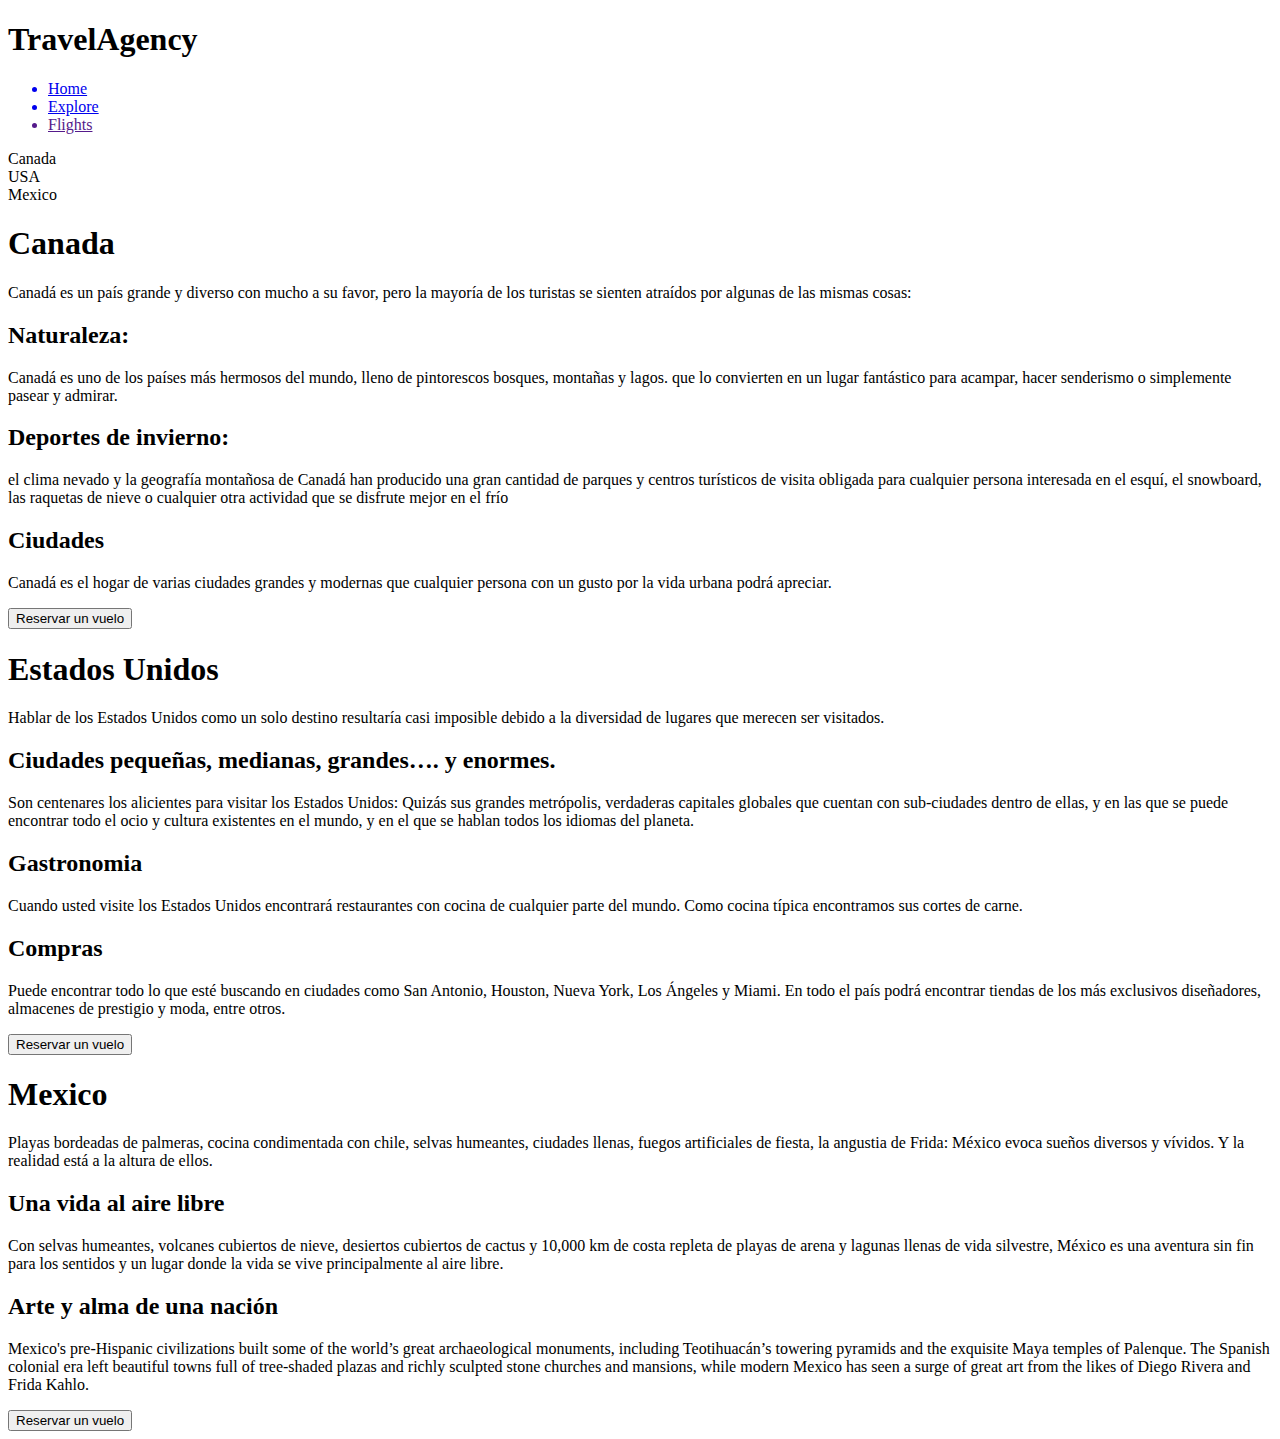
==== CAmerica.html @ 49736a88 "commit to master" ====
<!DOCTYPE html>
<html lang="en">

<head>
    <meta charset="UTF-8">
    <link rel="stylesheet" href="css/CAmerica.css">
    <meta name="viewport" content="width=device-width, initial-scale=1.0">
    <link href="https://fonts.googleapis.com/css2?family=Noto+Sans+JP&display=swap" rel="stylesheet">

    <script src="https://code.jquery.com/jquery-3.5.1.slim.min.js"
        integrity="sha384-DfXdz2htPH0lsSSs5nCTpuj/zy4C+OGpamoFVy38MVBnE+IbbVYUew+OrCXaRkfj" crossorigin="anonymous">
    </script>
    <script src="https://cdn.jsdelivr.net/npm/popper.js@1.16.1/dist/umd/popper.min.js"
        integrity="sha384-9/reFTGAW83EW2RDu2S0VKaIzap3H66lZH81PoYlFhbGU+6BZp6G7niu735Sk7lN" crossorigin="anonymous">
    </script>
    <script src="https://stackpath.bootstrapcdn.com/bootstrap/4.5.2/js/bootstrap.min.js"
        integrity="sha384-B4gt1jrGC7Jh4AgTPSdUtOBvfO8shuf57BaghqFfPlYxofvL8/KUEfYiJOMMV+rV" crossorigin="anonymous">
    </script>
    <title>Document</title>
</head>

<body>
    <div class="contain">
        <div class="nav">
            <h1>TravelAgency</h1>
            <ul>
                <a href="index.html">
                    <li>Home</li>
                </a>
                <a href="explore.html">
                    <li class="active">Explore</li>
                </a>
                <a href="">
                    <li>Flights</li>
                </a>
            </ul>
        </div>
        <div class="main">

            <div class="tab">
                <li class="tablinks" onclick="openCity(event, 'Canada')">Canada
                </li>
                <li class="tablinks" onclick="openCity(event, 'Paris')">USA </li>
                <li class="tablinks" onclick="openCity(event, 'Mexico')">Mexico </li>

            </div>
            <div class="cont">
                <div id="Canada" class="tabcontent">
                    <h1>Canada</h1>
                    <p>Canadá es un país grande y diverso con mucho a su favor, pero la mayoría de los turistas se
                        sienten atraídos por algunas de las mismas cosas:</p>
                    <h2>Naturaleza:</h2>
                    <p>Canadá es uno de los países más hermosos del mundo, lleno de pintorescos bosques, montañas y
                        lagos. que lo convierten en un lugar fantástico para acampar, hacer senderismo o simplemente
                        pasear y admirar. </p>
                    <h2> Deportes de invierno:</h2>
                    <p>el clima nevado y la geografía montañosa de Canadá han producido una gran cantidad de parques y
                        centros turísticos de visita obligada para cualquier persona interesada en el esquí, el
                        snowboard, las raquetas de nieve o cualquier otra actividad que se disfrute mejor en el frío
                    </p>
                    <h2>Ciudades</h2>
                    <p>Canadá es el hogar de varias ciudades grandes y modernas que cualquier persona con un gusto por
                        la vida urbana podrá apreciar.</p>
                    <a href="canada.html"><button>Reservar un vuelo </button> </a>
                </div>

                <div id="USA" class="tabcontent">
                    <h1>Estados Unidos</h1>
                    <p>Hablar de los Estados Unidos como un solo destino resultaría casi imposible debido a la
                        diversidad de lugares que merecen ser visitados.</p>
                    <h2>Ciudades pequeñas, medianas, grandes…. y enormes.</h2>
                    <p>Son centenares los alicientes para visitar los Estados Unidos: Quizás sus grandes metrópolis,
                        verdaderas capitales globales que cuentan con sub-ciudades dentro de ellas, y en las que se
                        puede encontrar todo el ocio y cultura existentes en el mundo, y en el que se hablan todos los
                        idiomas del planeta.</p>
                    <h2>Gastronomia</h2>
                    <p>Cuando usted visite los Estados Unidos encontrará restaurantes con cocina de cualquier parte del
                        mundo. Como cocina típica encontramos sus cortes de carne.</p>
                    <h2>Compras</h2>
                    <p>Puede encontrar todo lo que esté buscando en ciudades como San Antonio, Houston, Nueva York, Los
                        Ángeles y Miami. En todo el país podrá encontrar tiendas de los más exclusivos diseñadores,
                        almacenes de prestigio y moda, entre otros.</p>
                        <a href="usa.html"><button>Reservar un vuelo </button> </a>
                </div>


                <div id="Mexico" class="tabcontent">
                    <h1>Mexico</h1>
                    <p>Playas bordeadas de palmeras, cocina condimentada con chile, selvas humeantes, ciudades llenas,
                        fuegos artificiales de fiesta, la angustia de Frida: México evoca sueños diversos y vívidos. Y
                        la realidad está a la altura de ellos.</p>
                    <h2>Una vida al aire libre</h2>
                    <p>Con selvas humeantes, volcanes cubiertos de nieve, desiertos cubiertos de cactus y 10,000 km de
                        costa repleta de playas de arena y lagunas llenas de vida silvestre, México es una aventura sin
                        fin para los sentidos y un lugar donde la vida se vive principalmente al aire libre.</p>
                    <h2>Arte y alma de una nación</h2>
                    <p>Mexico's pre-Hispanic civilizations built some of the world’s great archaeological monuments,
                        including Teotihuacán’s towering pyramids and the exquisite Maya temples of Palenque. The
                        Spanish colonial era left beautiful towns full of tree-shaded plazas and richly sculpted stone
                        churches and mansions, while modern Mexico has seen a surge of great art from the likes of Diego
                        Rivera and Frida Kahlo.</p>
                        <a href="mexico.html"><button>Reservar un vuelo </button> </a>
                </div>

            </div>
        </div>
    </div>
    <script>
        function openCity(evt, cityName) {
            var i, tabcontent, tablinks;
            tabcontent = document.getElementsByClassName("tabcontent");
            for (i = 0; i < tabcontent.length; i++) {
                tabcontent[i].style.display = "none";
            }
            tablinks = document.getElementsByClassName("tablinks");
            for (i = 0; i < tablinks.length; i++) {
                tablinks[i].className = tablinks[i].className.replace(" active", "");
            }
            document.getElementById(cityName).style.display = "block";
            evt.currentTarget.className += " active";
        }
    </script>
</body>

</html>
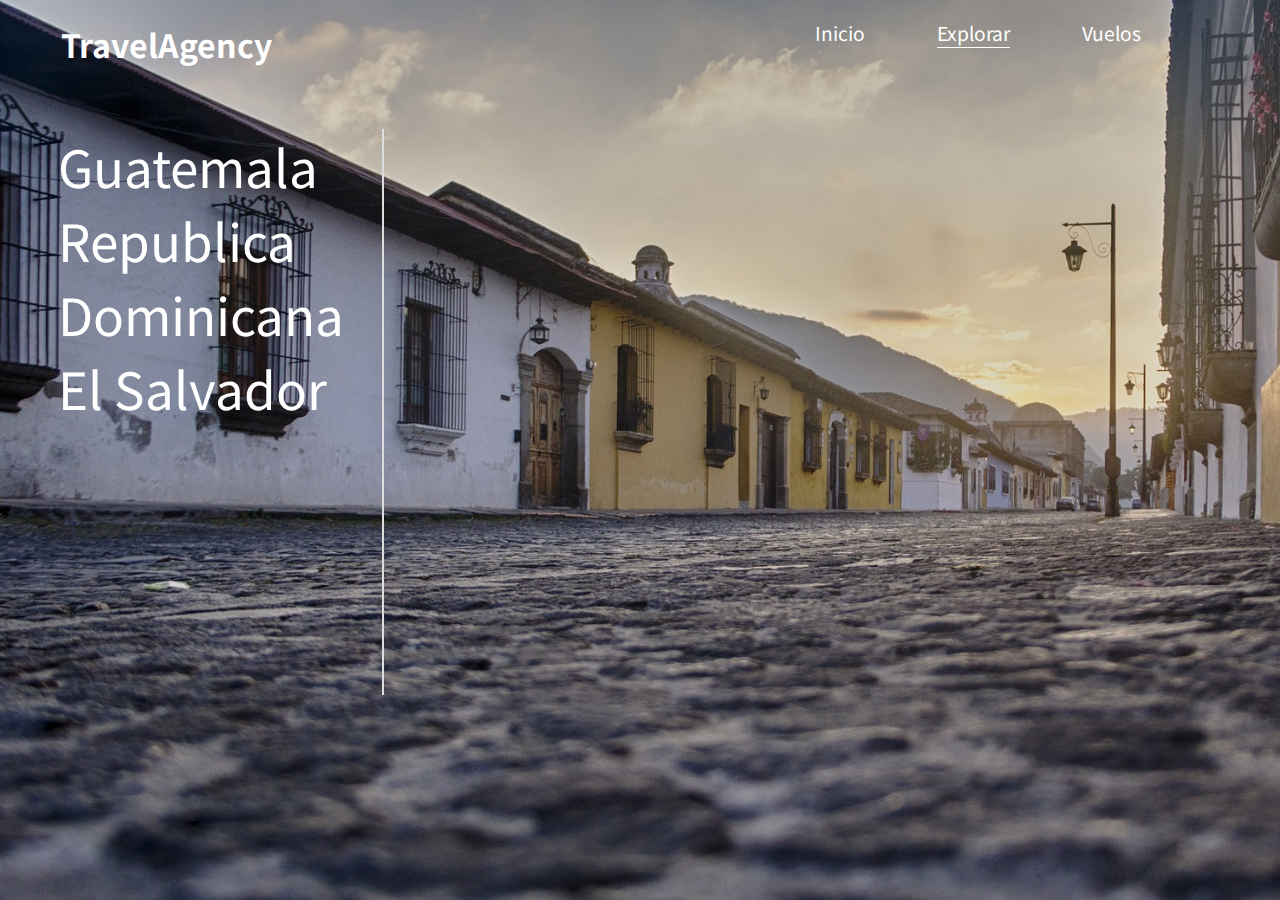
==== commit 813ee868: "e" ====
--- a/CAmerica.html
+++ b/CAmerica.html
@@ -1,5 +1,5 @@
 <!DOCTYPE html>
-<html lang="en">
+<html lang="es">
 
 <head>
     <meta charset="UTF-8">
@@ -16,7 +16,7 @@
     <script src="https://stackpath.bootstrapcdn.com/bootstrap/4.5.2/js/bootstrap.min.js"
         integrity="sha384-B4gt1jrGC7Jh4AgTPSdUtOBvfO8shuf57BaghqFfPlYxofvL8/KUEfYiJOMMV+rV" crossorigin="anonymous">
     </script>
-    <title>Document</title>
+    <title>TravelAgency</title>
 </head>
 
 <body>
@@ -25,23 +25,23 @@
             <h1>TravelAgency</h1>
             <ul>
                 <a href="index.html">
-                    <li>Home</li>
+                    <li>Inicio</li>
                 </a>
                 <a href="explore.html">
-                    <li class="active">Explore</li>
+                    <li class="active">Explorar</li>
                 </a>
                 <a href="">
-                    <li>Flights</li>
+                    <li>Vuelos</li>
                 </a>
             </ul>
         </div>
         <div class="main">
 
             <div class="tab">
-                <li class="tablinks" onclick="openCity(event, 'Canada')">Canada
+                <li class="tablinks" onclick="openCity(event, 'Canada')">Guatemala
                 </li>
-                <li class="tablinks" onclick="openCity(event, 'Paris')">USA </li>
-                <li class="tablinks" onclick="openCity(event, 'Mexico')">Mexico </li>
+                <li class="tablinks" onclick="openCity(event, 'Paris')">Republica Dominicana </li>
+                <li class="tablinks" onclick="openCity(event, 'Mexico')">El Salvador </li>
 
             </div>
             <div class="cont">
--- a/css/CAmerica.css
+++ b/css/CAmerica.css
@@ -0,0 +1,97 @@
+body {
+    margin: 0;
+    padding: 0;
+
+}
+
+.contain {
+    color: #ffff;
+    display: grid;
+    row-gap: 20px;
+    grid-template-rows: 5% 70% 24%;
+    background-image: url("CABG.jpg");
+    background-repeat: no-repeat;
+    background-size: 130%;
+    height: 100vh;
+    font-family: 'Noto Sans JP', sans-serif;
+}
+
+.nav {
+    
+    display: grid;
+    grid-row: 1/1;
+    grid-template-columns: 30% 70%;
+    
+}
+
+.nav>h1 {
+    padding-left: 16%;
+}
+
+ul {
+    display: flex;
+    grid-column: 2/2;
+    gap: 10%;
+    width: 80%;
+    font-size: 1.5vw;
+    justify-content: flex-end;
+}
+
+li {
+    display: inline-block;
+}
+.active{
+    border-bottom: 1px solid #ffffff;
+}
+a{
+    color: #ffffff;
+}
+.main  {
+    display: grid;
+    grid-row: 2/2;
+    grid-template-columns: 30% 70%;
+    padding-top: 5%;
+}
+.tab{
+    display: flex;
+    flex-direction: column;
+    font-size: 4vw;
+    
+    border-right: 2px solid #ddd;
+    padding-left: 15%;
+}
+.tab li:hover {
+    background-color: #ddd;
+  }
+  
+  /* Create an active/current tablink class */
+  .tab button.active {
+    background-color: #ccc;
+  }
+  .cont{
+      height: 100%;
+  }
+  /* Style the tab content */
+  .tabcontent {
+    display: none;
+    padding: 6px 12px;
+    height: 100%;
+
+
+  }
+button{
+    color: #ffff;
+    border-radius: 50px;
+    font-size: medium;
+    backdrop-filter: blur(5px);
+    background-color: transparent;
+    border: 2px solid #ffffff;
+    width: 10rem;
+    height: 3rem;
+}
+button:hover{
+    color: #000000;
+    background-color: #ffffff;
+    cursor: pointer;
+}
+
